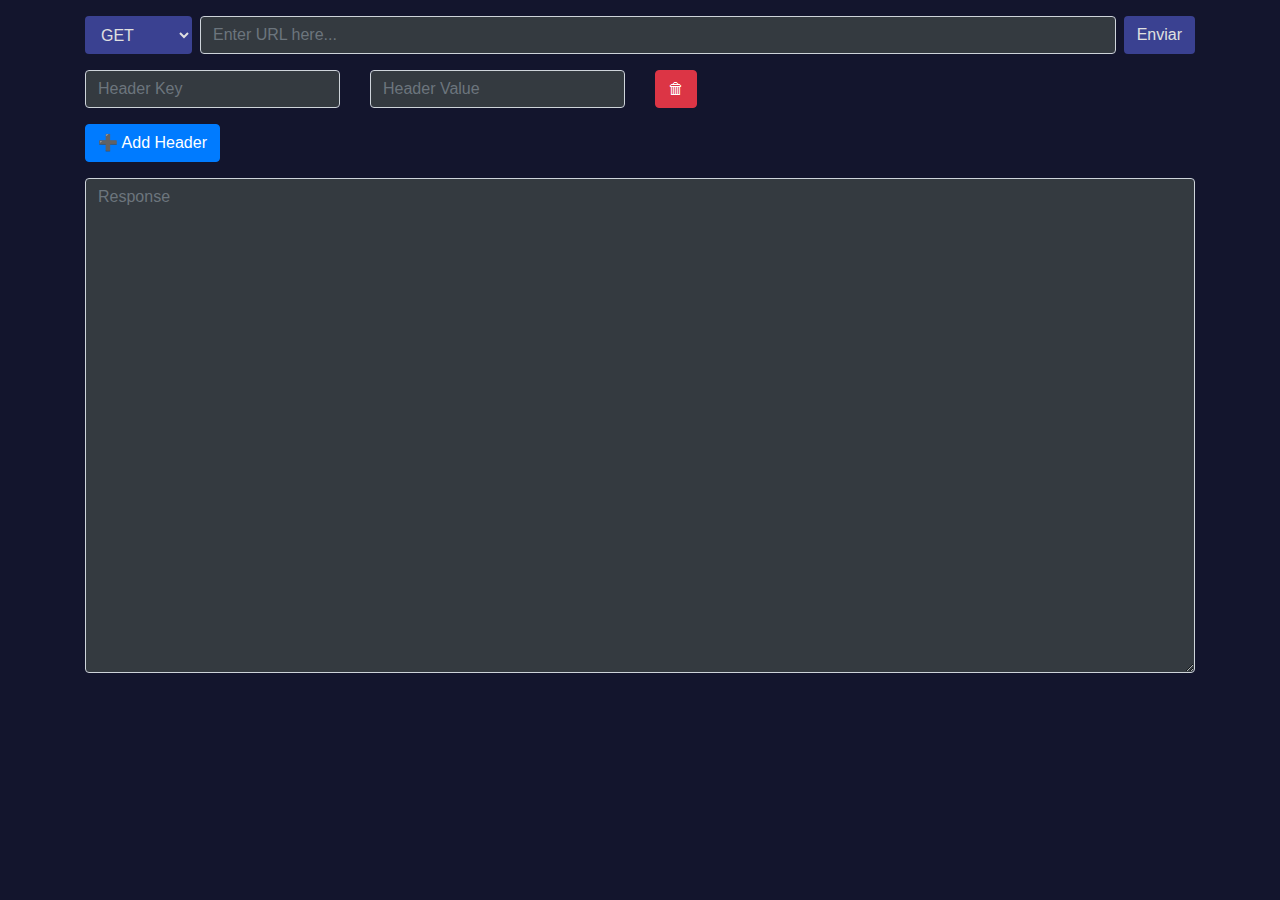
==== APIManager/wwwroot/index.html @ b4bfd4a0 "refactorizacion request servidor" ====
<!DOCTYPE html>
<html lang="en">
    <head>
        <meta charset="UTF-8">
        <meta name="viewport" content="width=device-width, initial-scale=1.0">
        <title>APIManager</title>
        <link rel="stylesheet" href="https://cdn.jsdelivr.net/npm/bootstrap@4.3.1/dist/css/bootstrap.min.css" integrity="sha384-ggOyR0iXCbMQv3Xipma34MD+dH/1fQ784/j6cY/iJTQUOhcWr7x9JvoRxT2MZw1T" crossorigin="anonymous">
        <link rel="stylesheet" href="styles/styles.css">
    </head>
    <body>
        <div class="container">
            <div class="request-control mx-auto mt-3">
                <select class="form-control" id="method">
                    <option value="GET">GET</option>
                    <option value="HEAD">HEAD</option>
                    <option value="POST">POST</option>
                    <option value="PUT">PUT</option>
                    <option value="DELETE">DELETE</option>
                </select>
                <input type="text" class="ml-2 form-control bg-dark text-white" id="url" placeholder="Enter URL here...">
                <button type="button" class="btn ml-2" id="send">Enviar</button>
            </div>
            <div id="headers">
                <div class="header-pair row mt-3">
                    <div class="col-sm-3 header-key-container">
                        <input type="text" placeholder="Header Key" class="header-key form-control bg-dark text-white">
                    </div>
                    <div class="col-sm-3 header-value-container">
                        <input type="text" placeholder="Header Value" class="header-value form-control bg-dark text-white">
                    </div>
                    <div class="col-sm-3">
                        <button type="button" class="btn btn-danger" onclick="removeHeader(this)">🗑</button>
                    </div>
                </div>
            </div>
            <button type="button" class="btn btn-primary mt-3" id="add-header">➕ Add Header</button>
            <div class="mt-3" id="request-body-container" style="display: none;">
                <textarea id="request-body" class="form-control bg-dark text-white" placeholder="Enter request body here..."></textarea>
            </div>
            <div class="mt-3" id="response-container">
                <textarea id="response" class="form-control bg-dark text-white" placeholder="Response" disabled aria-label="API Response"></textarea>
            </div>
        </div>
        <script src="js/app.js"></script>
    </body>
</html>
---- APIManager/wwwroot/styles/styles.css ----
:root {
    --background-color: #13152D;
    --text-color: #E0E0E0;
    --accent-red: #E14267;
    --accent-purple: #3A4191;
    --accent-orange: #F5A913;
}

/*
    Fondo: Casi negro (#121212) o muy oscuro gris azulado (#1E1E2D).
    Texto: Gris claro (#E0E0E0) para ofrecer un contraste óptimo sin ser demasiado brillante.
    Acentos: Colores brillantes como cian (#0ABDC6), magenta (#C400C6) o neón verde (#7ED957) para resaltar elementos importantes como botones, enlaces y iconos.
    Bordes y Separadores: Gris oscuro (#333333) para mantener una separación clara de los componentes.
*/

body {
    background-color: var(--background-color);
    color: var(--text-color);
    font-family: 'Segoe UI', Tahoma, Geneva, Verdana, sans-serif;
    margin: 0;
    padding: 0;
}

.request-control {
    display: flex; /* Establece el modelo de caja a flex */
    align-items: center; /* Alinea verticalmente los elementos al centro */
}

.form-control:focus {
    outline: 2px solid #0ABDC6; /* Cambia el color aquí al deseado */
    box-shadow: 0 0 0 0.2rem rgba(10, 189, 198, 0.25);
} 

.btn:focus {
    outline: 2px solid #0ABDC6;
}

#method {
    width: auto; /* Restablece cualquier ancho predeterminado para el select */
    flex-grow: 0; /* Evita que el select crezca y solo ocupe el espacio de sus opciones */
    background-color: var(--accent-purple);
    color: var(--text-color);
    border: none;
}

#request-body {
    height: 30vh;
}

#send {
    background-color: var(--accent-purple);
    color: var(--text-color);
}

#response {
    height: 55vh;
}

/*
BOTONES Y ENLACES
button, .button {
    background-color: var(--accent-cyan);
    border: none;
    color: white;
    padding: 10px 20px;
    text-align: center;
    text-decoration: none;
    display: inline-block;
    font-size: 16px;
    margin: 4px 2px;
    cursor: pointer;
    border-radius: 5px;
    transition: background-color 0.3s;
}

button:hover, .button:hover {
    background-color: var(--accent-magenta);
}

a {
    color: var(--accent-green);
    text-decoration: none;
}

a:hover {
    text-decoration: underline;
}

BORDES Y SEPARADORES
.panel {
    border: 1px solid var(--border-color);
    padding: 20px;
    margin-top: 20px;
    border-radius: 5px;
}

hr {
    border-top: 1px solid var(--border-color);
}

*/
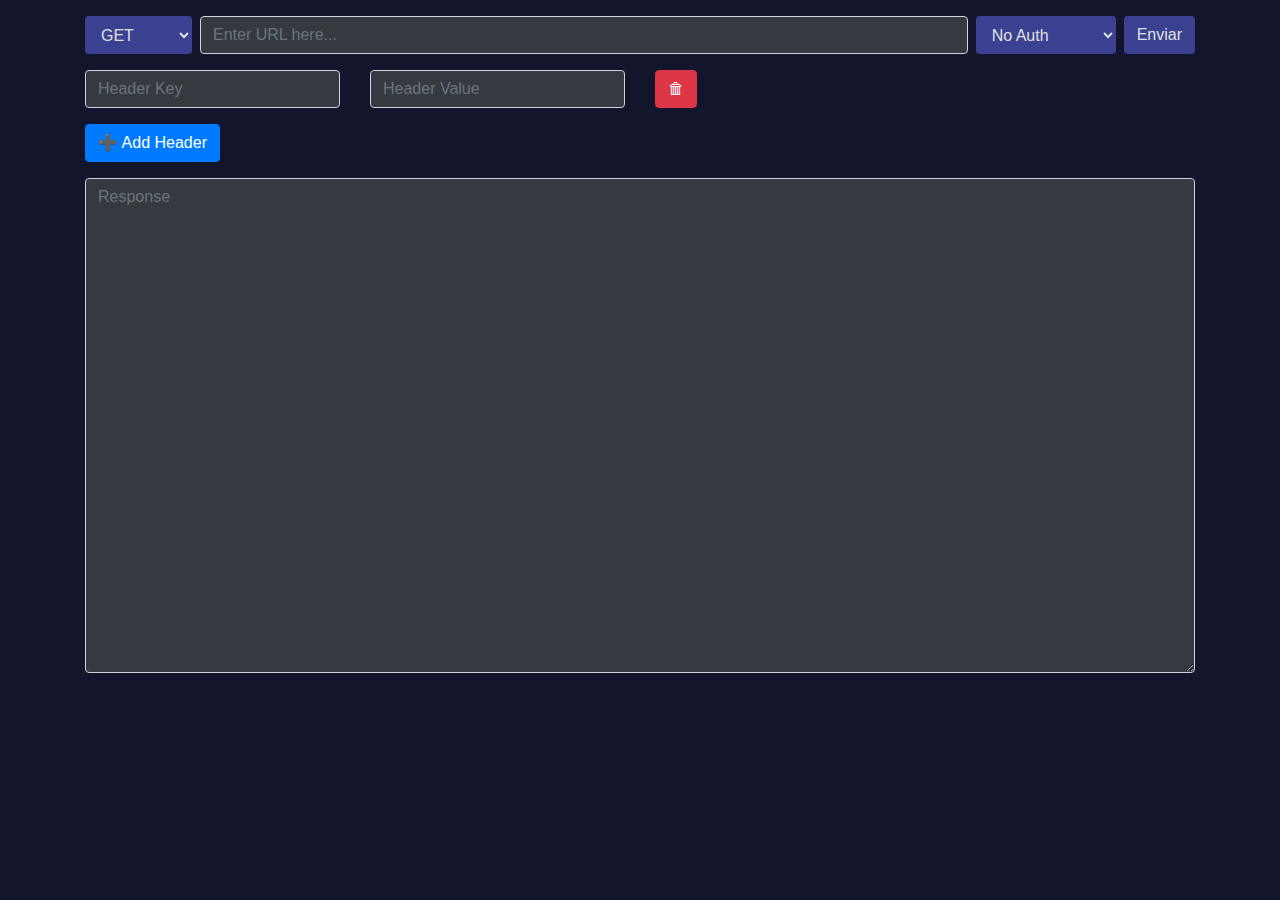
==== commit 34b7a255: "adición de autenticación" ====
--- a/APIManager/wwwroot/index.html
+++ b/APIManager/wwwroot/index.html
@@ -10,7 +10,7 @@
     <body>
         <div class="container">
             <div class="request-control mx-auto mt-3">
-                <select class="form-control" id="method">
+                <select class="form-control options" id="method">
                     <option value="GET">GET</option>
                     <option value="HEAD">HEAD</option>
                     <option value="POST">POST</option>
@@ -18,8 +18,15 @@
                     <option value="DELETE">DELETE</option>
                 </select>
                 <input type="text" class="ml-2 form-control bg-dark text-white" id="url" placeholder="Enter URL here...">
+                <select class="form-control ml-2 options" id="auth">
+                    <option value="none">No Auth</option>
+                    <option value="basic">Basic Auth</option>
+                    <option value="bearer">Bearer Token</option>
+                    <option value="oauth2">OAuth2</option>
+                </select>
                 <button type="button" class="btn ml-2" id="send">Enviar</button>
             </div>
+            <div id="auth-details" class="mt-3"></div>
             <div id="headers">
                 <div class="header-pair row mt-3">
                     <div class="col-sm-3 header-key-container">
--- a/APIManager/wwwroot/styles/styles.css
+++ b/APIManager/wwwroot/styles/styles.css
@@ -35,7 +35,7 @@
     outline: 2px solid #0ABDC6;
 }
 
-#method {
+.options {
     width: auto; /* Restablece cualquier ancho predeterminado para el select */
     flex-grow: 0; /* Evita que el select crezca y solo ocupe el espacio de sus opciones */
     background-color: var(--accent-purple);
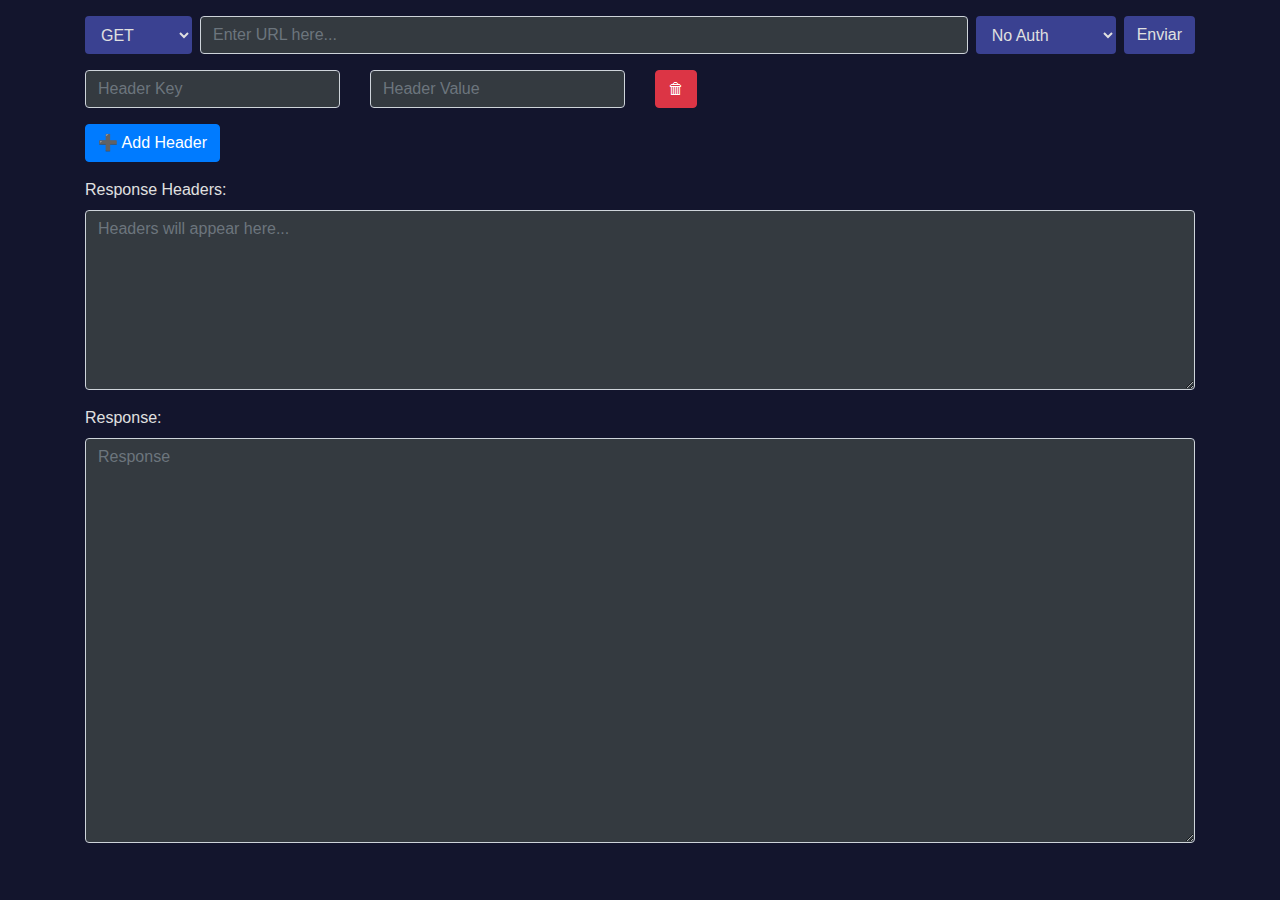
==== commit ba2a2267: "adicion de headers de respuesta" ====
--- a/APIManager/wwwroot/index.html
+++ b/APIManager/wwwroot/index.html
@@ -44,7 +44,12 @@
             <div class="mt-3" id="request-body-container" style="display: none;">
                 <textarea id="request-body" class="form-control bg-dark text-white" placeholder="Enter request body here..."></textarea>
             </div>
+            <div class="mt-3" id="response-headers-container">
+                <label for="response-headers">Response Headers:</label>
+                <textarea id="response-headers" class="form-control bg-dark text-white" placeholder="Headers will appear here..." disabled aria-label="Response Headers"></textarea>
+            </div>            
             <div class="mt-3" id="response-container">
+                <label for="response">Response:</label>
                 <textarea id="response" class="form-control bg-dark text-white" placeholder="Response" disabled aria-label="API Response"></textarea>
             </div>
         </div>
--- a/APIManager/wwwroot/styles/styles.css
+++ b/APIManager/wwwroot/styles/styles.css
@@ -53,7 +53,11 @@
 }
 
 #response {
-    height: 55vh;
+    height: 45vh;
+}
+
+#response-headers {
+    height: 20vh;
 }
 
 /*
